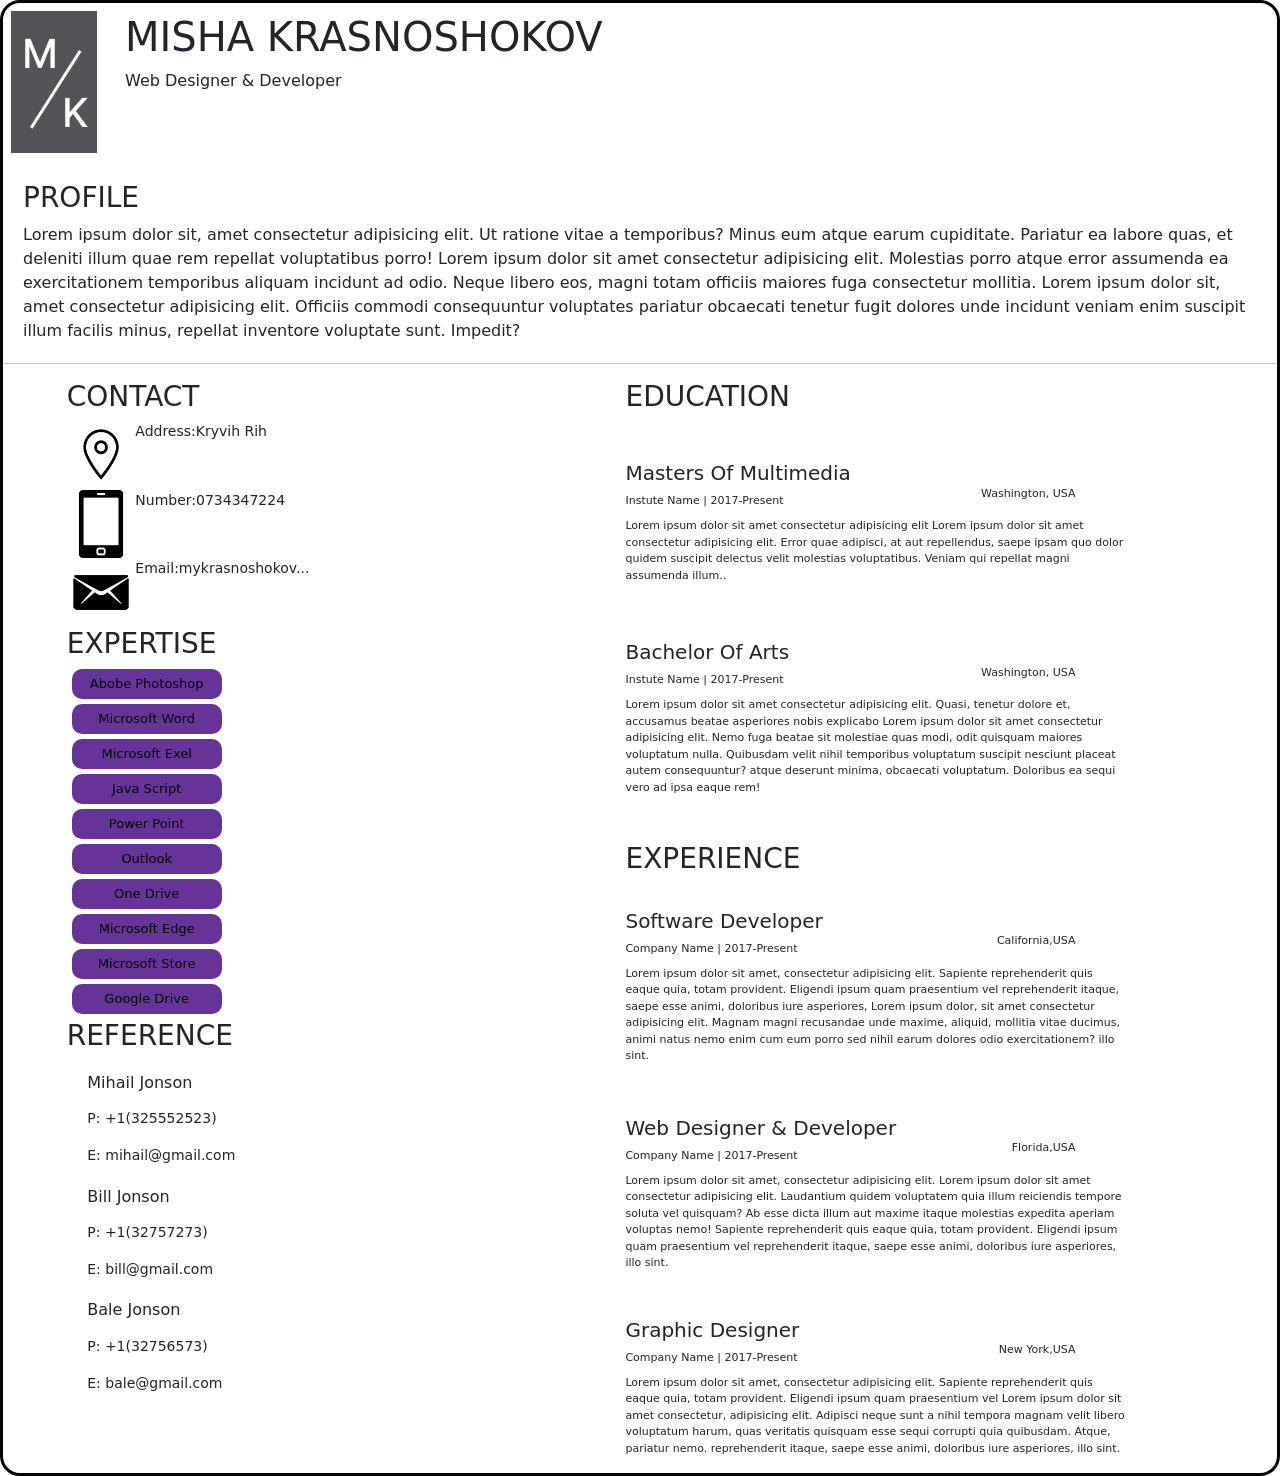
==== Task1/index.html @ 5fef7115 "two commit" ====
<!DOCTYPE html>
<html lang="en">
<head>
    <meta charset="UTF-8">
    <meta http-equiv="X-UA-Compatible" content="IE=edge">
    <meta name="viewport" content="width=device-width, initial-scale=1.0">
    <title>Document</title>
    <link rel="stylesheet" href="path/to/font-awesome/css/font-awesome.min.css">
    <link href="https://cdn.jsdelivr.net/npm/bootstrap@5.1.3/dist/css/bootstrap.min.css" rel="stylesheet" integrity="sha384-1BmE4kWBq78iYhFldvKuhfTAU6auU8tT94WrHftjDbrCEXSU1oBoqyl2QvZ6jIW3" crossorigin="anonymous">
    <link rel="stylesheet" href="style.css">
    
    <link rel="preconnect" href="https://fonts.googleapis.com">
<link rel="preconnect" href="https://fonts.gstatic.com" crossorigin>
<link href="https://fonts.googleapis.com/css2?family=Bangers&family=Montserrat:wght@300;800&family=Shizuru&display=swap" rel="stylesheet">
    <link rel="preconnect" href="https://fonts.googleapis.com">
<link rel="preconnect" href="https://fonts.gstatic.com" crossorigin>
<link href="https://fonts.googleapis.com/css2?family=Montserrat:wght@300;800&family=Shizuru&display=swap" rel="stylesheet">
<link rel="stylesheet" href="path/to/font-awesome/css/font-awesome.min.css">

</head>

<body>
    <header>
        <div class="header-inner">
            <div class="img">
                <img src="./mkmain.png" alt=""> 
            </div>
            <div class="header-name">
                <h1>MISHA
                    KRASNOSHOKOV
                </h1>
                <p>Web Designer & Developer</p>
            </div>
            

        </div>
        <div class="header-profile">
            <h3>PROFILE</h3>
            <p>Lorem ipsum dolor sit, amet consectetur adipisicing elit. Ut ratione vitae a temporibus? Minus eum atque earum cupiditate. Pariatur ea labore quas, et deleniti illum quae rem repellat voluptatibus porro! Lorem ipsum dolor sit amet consectetur adipisicing elit. Molestias porro atque error assumenda ea exercitationem temporibus aliquam incidunt ad odio. Neque libero eos, magni totam officiis maiores fuga consectetur mollitia.
                Lorem ipsum dolor sit, amet consectetur adipisicing elit. Officiis commodi consequuntur voluptates pariatur obcaecati tenetur fugit dolores unde incidunt veniam enim suscipit illum facilis minus, repellat inventore voluptate sunt. Impedit?
            </p>
        </div>
    </header>
    <hr>
    <main>
        <div class="con-ed">
            <div class="exp-exp">
                
                
            
                <div class="contact">
                    <h3>CONTACT</h3>
                    <div class="address">
                        <img src="./download-icon-location-131965017472890605_256.png" width="40" class="image" height="25" alt="">
                        <p>Address:Kryvih Rih</p>
                        
                    </div>
                    <div class="phone">
                        <img src="./77181.png" width="40" height="25" class="image1" alt="">
                        <p>Number:0734347224</p>
                        
                    </div>
                    <div class="email">
                        <img src="./icon-email-512.webp" width="40" class="image2" height="25" alt="">
                        <p>Email:mykrasnoshokov...</p>
                    </div>
                </div>
                <div class="expertise">
                    <h3>EXPERTISE</h3>
                    <!-- Тут можете проверить ссылки -->
                    <button class="btn1"><a href="https://www.adobe.com/ua/products/photoshop.html">Abobe Photoshop</a></button>
                    <button class="btn1"><a href="https://www.microsoft.com/ru-ru/microsoft-365/word">Microsoft Word</a></button>
                    <button class="btn1"><a href="https://www.microsoft.com/uk-ua/microsoft-365/excel">Microsoft Exel</a></button>
                    <button class="btn1"><a href="https://learn.javascript.ru/">Java Script</a></button>
                    <button class="btn1"><a href="https://www.microsoft.com/ru-ru/microsoft-365/powerpoint">Power Point</a></button>
                    <button class="btn1"><a href="https://www.microsoft.com/uk-ua/microsoft-365/outlook/email-and-calendar-software-microsoft-outlook">Outlook</a></button>
                    <button class="btn1"><a href="https://www.microsoft.com/ru-ru/microsoft-365/onedrive/online-cloud-storage">One Drive</a></button>
                    <button class="btn1"><a href="https://www.microsoft.com/uk-ua/edge">Microsoft Edge</a></button>
                    <button class="btn1"><a href="https://www.microsoft.com/ru-tj/store/b/home">Microsoft Store</a></button>
                    <button class="btn1"><a href="https://www.google.com/intl/ru_uA/drive/">Google Drive</a></button>
                </div>
                
                <div class="reference">
                    <h3>REFERENCE</h3>
                    <div class="bil">
                        <h6>Mihail Jonson</h6>
                        <p></p>
                        <div class="ic">
                            <p>P: +1(325552523)</p>
                            <p>E: mihail@gmail.com</p>
                        </div>
                    </div>
                    <div class="bil">
                        <h6>Bill Jonson</h6>
                        <p></p>
                        <div class="icc">
                            <p>P: +1(32757273)</p>
                            <p>E: bill@gmail.com</p>
                        </div>
                    </div>
                    <div class="bil">
                        <h6>Bale Jonson</h6>
                        <p></p>
                        <div class="icc">
                            <p>P: +1(32756573)</p>
                            <p>E: bale@gmail.com</p>
                        </div>
                    </div>
                    
                </div>
                
            </div>
            <hr>
            <div class="edu-exp">
                <div class="education">
                
                <h3>EDUCATION</h3>
                <div class="education-masters">
                    <div class="par">
                        <h5>Masters Of Multimedia</h5>
                        <p>Instute Name | 2017-Present</p>
                    </div>
                    
                    <p class="p1">Washington, USA</p>
                    <p>Lorem ipsum dolor sit amet consectetur adipisicing elit Lorem ipsum dolor sit amet consectetur adipisicing elit. Error quae adipisci, at aut repellendus, saepe ipsam quo dolor quidem suscipit delectus velit molestias voluptatibus. Veniam qui repellat magni assumenda illum..</p>
                </div>
                <div class="education-bachelor">
                    <div class="par">
                    <h5>Bachelor Of Arts</h5>
                    <p>Instute Name | 2017-Present</p>
                    </div>
                    <p class="p1">Washington, USA</p>
                    <p>Lorem ipsum dolor sit amet consectetur adipisicing elit. Quasi, tenetur dolore  et, accusamus beatae asperiores nobis explicabo Lorem ipsum dolor sit amet consectetur adipisicing elit. Nemo fuga beatae sit molestiae quas modi, odit quisquam maiores voluptatum nulla. Quibusdam velit nihil temporibus voluptatum suscipit nesciunt placeat autem consequuntur? atque deserunt minima, obcaecati voluptatum. Doloribus ea sequi vero ad ipsa eaque rem!</p>
                </div>
                
            </div>
            <div class="experience">
                <h3>EXPERIENCE</h3>
                <div class="soft">
                    <div class="par">
                    <h5>Software Developer</h5>
                    <p>Company Name | 2017-Present</p>
                    </div>
                    <p class="p1">California,USA</p>
                    <p>Lorem ipsum dolor sit amet, consectetur adipisicing elit. Sapiente reprehenderit  quis eaque quia, totam provident. Eligendi ipsum quam praesentium vel reprehenderit itaque, saepe esse animi, doloribus iure asperiores, Lorem ipsum dolor, sit amet consectetur adipisicing elit. Magnam magni recusandae unde maxime, aliquid, mollitia vitae ducimus, animi natus nemo enim cum eum porro sed nihil earum dolores odio exercitationem? illo sint.</p>
                </div>
                <div class="Web">
                    <div class="par">
                    <h5>Web Designer & Developer</h5>
                    <p>Company Name | 2017-Present</p>
                    </div>
                    <p class="p1">Florida,USA</p>
                    <p>Lorem ipsum dolor sit amet, consectetur adipisicing elit. Lorem ipsum dolor sit amet consectetur adipisicing elit. Laudantium quidem voluptatem quia illum reiciendis tempore soluta vel quisquam? Ab esse dicta illum aut maxime itaque molestias expedita aperiam voluptas nemo! Sapiente reprehenderit quis eaque quia, totam provident. Eligendi ipsum quam praesentium vel reprehenderit itaque, saepe esse animi, doloribus iure asperiores, illo sint.</p>
                </div>
                <div class="graph">
                    <div class="par">
                    <h5>Graphic Designer</h5>
                    <p>Company Name | 2017-Present</p>
                    </div>
                    <p class="p1">New York,USA</p>
                    <p>Lorem ipsum dolor sit amet, consectetur adipisicing elit. Sapiente reprehenderit quis eaque quia, totam provident. Eligendi ipsum quam praesentium vel Lorem ipsum dolor sit amet consectetur, adipisicing elit. Adipisci neque sunt a nihil tempora magnam velit libero voluptatum harum, quas veritatis quisquam esse sequi corrupti quia quibusdam. Atque, pariatur nemo. reprehenderit itaque, saepe esse animi, doloribus iure asperiores, illo sint.</p>
                </div>
            </div>
            </div>
            
            
        </div>
        

        
        
    </main>

</body>
</html>
---- Task1/style.css ----
.header-inner{
    display: flex;
    
}
.img{
    margin: 8px;
    border-radius: 10px;
}
.header-name{
    margin-left: 20px;
    flex-direction: column;
    display: flex;
    margin-top: 10px;
}
.header-profile{
    margin: 20px;
}
.header-name>h1{
    display: flex;
}
.header-name>p{
    margin: 0%;
    
}

  @media screen and (min-width: 375px)and (max-width:667px) {
    .header-inner{
        font-size: xx-small;

    }
    .img{
        
        font-size: 4em;
    }
    .header-name {
        font-size: xx-small;
        min-width:95%;
        height:55%;
        margin: 0%;
    }
    h1{
        
        margin: 15px;
    }
    .header-profile{
        font-size: xx-small;
        margin: 0;
        padding: 0;

    }
    .exp-exp{
        margin: 10%;
        width: auto;
    }
    .con-ed{
        display: block;
        flex-direction: column;
    }
    .experience{
        font-size: xx-small;
        margin: 0%;
        min-width: 100em;
    }
    .education{
        font-size: xx-small;
        margin: 0%;
        padding: 0%;
    }
    .p1{
        width: 0;
        display: block;
        align-items: center;
        justify-content: center;
        margin: 3% 0 3% 0;
        font-size: xx-small;
        right: 150%;
        position: relative;
        

    }
    .education-masters{
        font-size: xx-small;
        margin: 0 ;
        position: relative;
        width: auto;
        /* bottom: 20px; */
        
        
    }
    
    .education-masters p{
        font-size: small;
        margin: 5px 0;
        padding: 5px 0;
        width: 67%;
    }
    .education-bachelor{
        width: auto;
        margin: 0 ;
        position: relative;
        /* bottom: 50px; */

    }
    .education-bachelor p{
        font-size: small;
        margin: 5px 0;
        padding: 5px 0;
        width: 67%;
    }
    h1{
        font-size: medium;
        margin: 0;
    }
    h3{
        font-size: medium;
        margin: 0;
        
    }
    h5{
        font-size: small;
        margin: 0;
        
    }
    h6{
        margin: 0;
        font-size: x-small;
    }
    .experience{
        margin: 0;
        padding: 0;
    }
    /* .experience>h3{
        /* position: relative;
        top: 30px; */
        
    /* } */
    .soft{
       /* width: 500px;
        position: relative;
        top: 15px; */
        margin: 0;
        font-size: small;
        width: auto;
    }
    .soft p{
        font-size: small;
        margin: 5px 0;
        padding: 5px 0;
        width: 67%;
    }
    .Web{
        /* width: 500px;
        position: relative;
        top: 10px; */
        margin: 0;
        font-size: small;
        width: auto;
    }
    .Web p{
        font-size: small;
        margin: 5px 0;
        padding: 5px 0;
        width: 67%;
    }
    .graph{
        position: relative;
        margin: 0;
        font-size: small;
        width: auto;
    }
    .graph p{
        font-size: small;
        margin: 5px 0;
        padding: 5px 0;
        width: 67%;
    }
    .edu-exp{
        margin: 10%;
        width: auto;
    }
}

body{
    height: auto;
    display: block;
    justify-content: center;
    align-items: center;
    border-radius: 20px;
    border: 3px solid black;
    
}
.reference{
    margin: 0;
    padding: 0;
    display: block;
    justify-content: center;
    align-items: center;
}
.address{
    display: flex;
}
.phone{
    display: flex;
}
.email{
    display: flex;
}
.exp-exp{
    display: block;
    justify-content: center;
    align-items: center;
    flex-direction: column;
    /* margin-right: 150px;
    margin-left: 50px; */
    font-size: 14px;
    position: relative;
    left: 5%;
    
}

.edu-exp{
    display: block;
    justify-content: center;
    align-items: center;
    flex-direction: column;
    
    position: relative;
    right: 5%;
    font-size: 14px;
}
.expertise{
    flex-direction: column;
    display: block;
    justify-content: center;
    align-items: center;
    
}
.bil{
    margin: 3%;
}
.image{
    width: 10%;
    height: 10%;
}
.image1{
    width: 10%;
    height: 10%;
}
.image2{
    width: 10%;
    height: 10%;   
}
.education{
    display: block;
    justify-content: flex-end;
    align-items: flex-end;
    flex-direction: column;
    width: 500px;
    font-size: 11px;
}
.education-masters{
    width: 500px;
    margin: 20px;
    margin: 0 auto;
    position: relative;
    /* bottom: 20px; */
    
}
.education-bachelor{
    width: 500px;
    margin: 20px;
    margin: 0 auto;
    position: relative;
    /* bottom: 50px; */
}
.con-ed{
    display: flex;
    /* margin-left: 80px; */
    font-size: 10px;
    margin: 0;
    padding: 0;
    font-size: smaller;
}
.par{
    position: relative;
    top: 40px;
}
.experience{
    position: relative;
    /* top: 350px;
    right: 500px; */
    font-size: 11px;
    
}
.p1{
    display: flex;
    justify-content: flex-end;
    align-items: flex-end;
    width: 450px;
}
.experience>h3{
    position: relative;
    top: 30px;
    
}
.soft{
    width: 500px;
    position: relative;
    top: 15px;
}
.Web{
    width: 500px;
    position: relative;
    top: 10px;
}
.graph{
    width: 500px;
    position: relative;
    
}
.btn1{
    display: flex;
    justify-content: center;
    align-items: center;
    width: 150px;
    height: 30px;
    border: none;
    color: rgb(178, 181, 165);
    background-color: rebeccapurple;
    margin: 5px;
    border-radius: 10px;
    transition: ease-out 0.8s ;
    outline: none;
    font-size: small;
    

}
a{
    text-decoration: none;
    color: #000;
}
.btn1:hover{
    color: rgba(17, 115, 228, 0.845);
    background-color: rgb(220, 8, 188);

}
.btn1:active{
    bottom: 3px solid rgb(212, 34, 212);
    background-color: rgb(35, 229, 220)
}
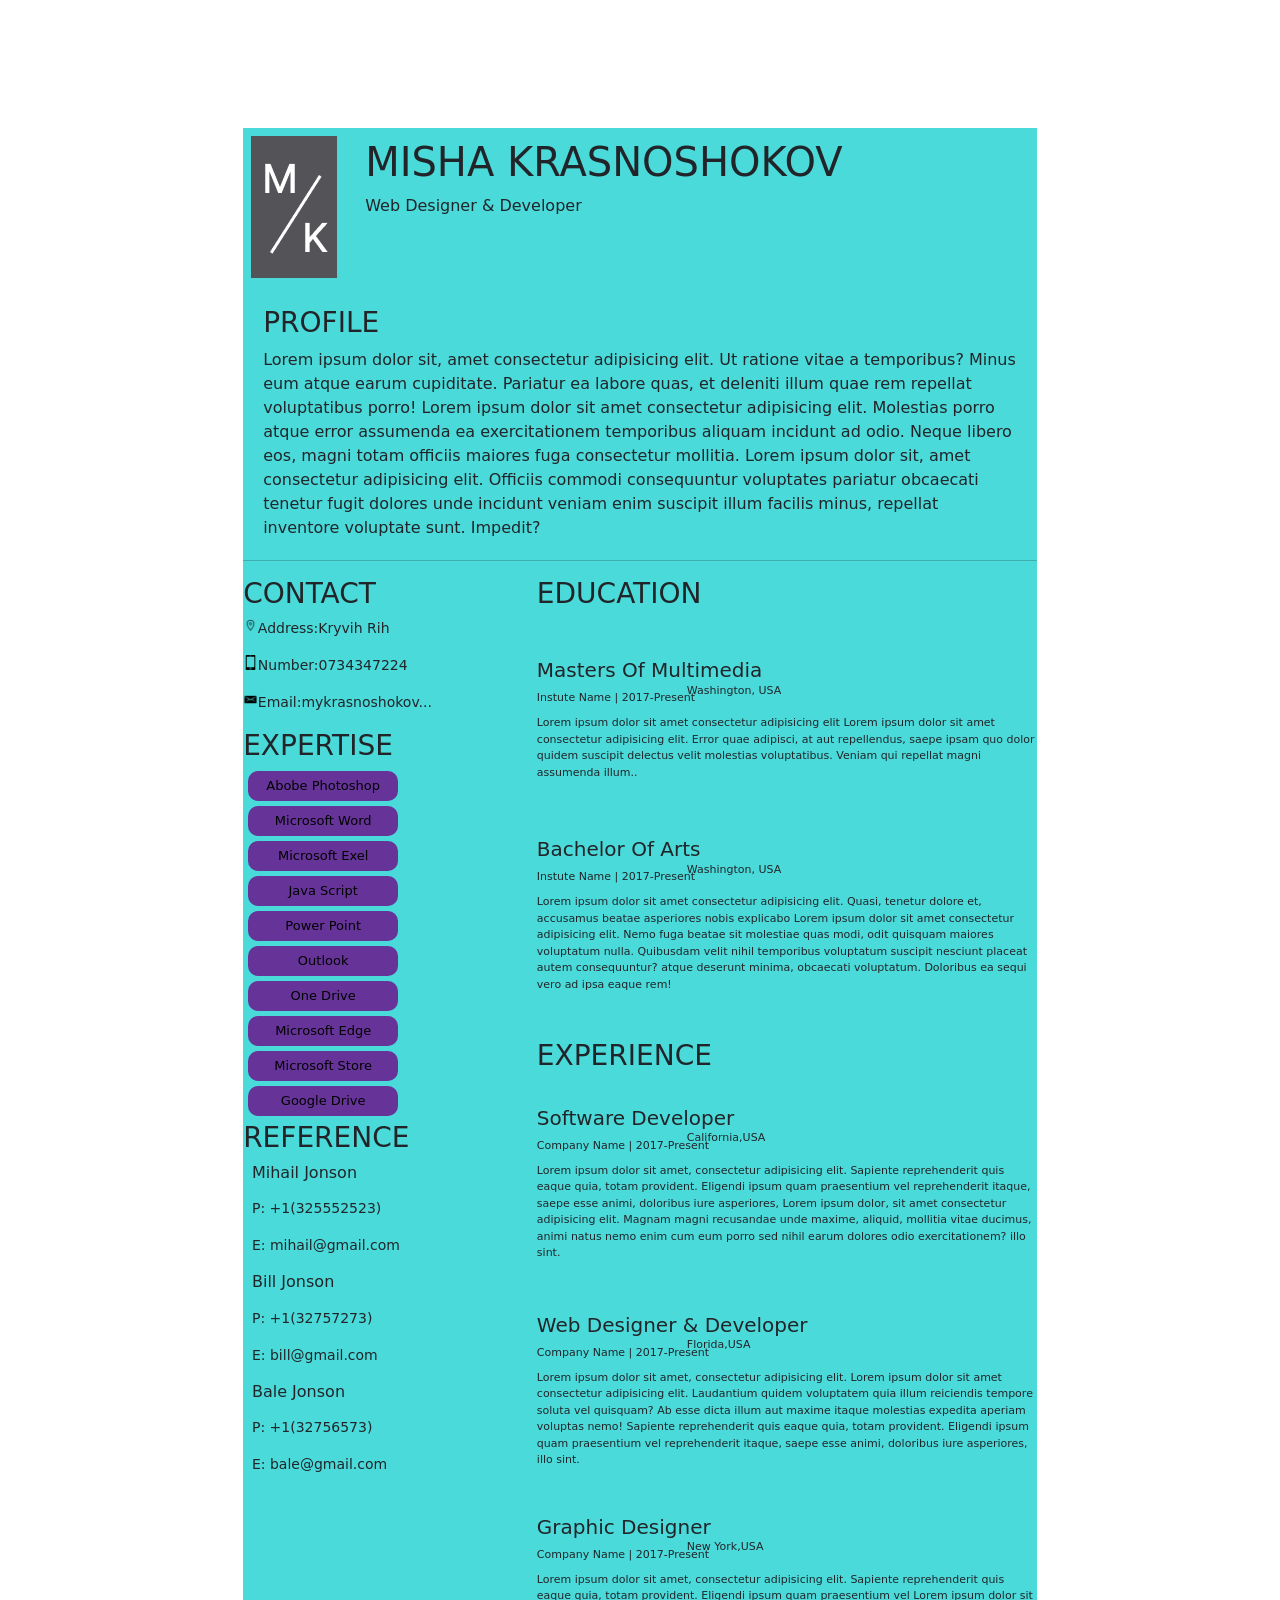
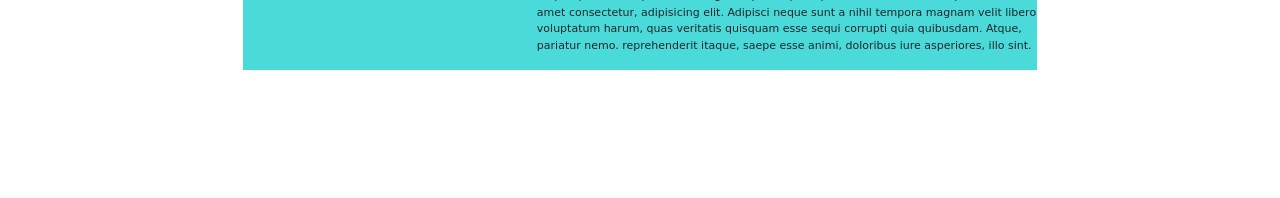
==== commit 5a2e4faa: "tey" ====
--- a/Task1/index.html
+++ b/Task1/index.html
@@ -1,175 +1,223 @@
 <!DOCTYPE html>
 <html lang="en">
+
 <head>
     <meta charset="UTF-8">
     <meta http-equiv="X-UA-Compatible" content="IE=edge">
     <meta name="viewport" content="width=device-width, initial-scale=1.0">
     <title>Document</title>
     <link rel="stylesheet" href="path/to/font-awesome/css/font-awesome.min.css">
-    <link href="https://cdn.jsdelivr.net/npm/bootstrap@5.1.3/dist/css/bootstrap.min.css" rel="stylesheet" integrity="sha384-1BmE4kWBq78iYhFldvKuhfTAU6auU8tT94WrHftjDbrCEXSU1oBoqyl2QvZ6jIW3" crossorigin="anonymous">
+    <link href="https://cdn.jsdelivr.net/npm/bootstrap@5.1.3/dist/css/bootstrap.min.css" rel="stylesheet"
+        integrity="sha384-1BmE4kWBq78iYhFldvKuhfTAU6auU8tT94WrHftjDbrCEXSU1oBoqyl2QvZ6jIW3" crossorigin="anonymous">
     <link rel="stylesheet" href="style.css">
-    
+
     <link rel="preconnect" href="https://fonts.googleapis.com">
-<link rel="preconnect" href="https://fonts.gstatic.com" crossorigin>
-<link href="https://fonts.googleapis.com/css2?family=Bangers&family=Montserrat:wght@300;800&family=Shizuru&display=swap" rel="stylesheet">
+    <link rel="preconnect" href="https://fonts.gstatic.com" crossorigin>
+    <link
+        href="https://fonts.googleapis.com/css2?family=Bangers&family=Montserrat:wght@300;800&family=Shizuru&display=swap"
+        rel="stylesheet">
     <link rel="preconnect" href="https://fonts.googleapis.com">
-<link rel="preconnect" href="https://fonts.gstatic.com" crossorigin>
-<link href="https://fonts.googleapis.com/css2?family=Montserrat:wght@300;800&family=Shizuru&display=swap" rel="stylesheet">
-<link rel="stylesheet" href="path/to/font-awesome/css/font-awesome.min.css">
+    <link rel="preconnect" href="https://fonts.gstatic.com" crossorigin>
+    <link href="https://fonts.googleapis.com/css2?family=Montserrat:wght@300;800&family=Shizuru&display=swap"
+        rel="stylesheet">
+    <link rel="stylesheet" href="path/to/font-awesome/css/font-awesome.min.css">
 
 </head>
 
 <body>
-    <header>
-        <div class="header-inner">
-            <div class="img">
-                <img src="./mkmain.png" alt=""> 
+    <div class="cvres">
+
+
+        <header>
+            <div class="header-inner">
+                <div class="img">
+                    <img src="./mkmain.png" alt="">
+                </div>
+                <div class="header-name">
+                    <h1>MISHA
+                        KRASNOSHOKOV
+                    </h1>
+                    <p>Web Designer & Developer</p>
+                </div>
+
+
             </div>
-            <div class="header-name">
-                <h1>MISHA
-                    KRASNOSHOKOV
-                </h1>
-                <p>Web Designer & Developer</p>
+            <div class="header-profile">
+                <h3>PROFILE</h3>
+                <p>Lorem ipsum dolor sit, amet consectetur adipisicing elit. Ut ratione vitae a temporibus? Minus eum
+                    atque earum cupiditate. Pariatur ea labore quas, et deleniti illum quae rem repellat voluptatibus
+                    porro! Lorem ipsum dolor sit amet consectetur adipisicing elit. Molestias porro atque error
+                    assumenda ea exercitationem temporibus aliquam incidunt ad odio. Neque libero eos, magni totam
+                    officiis maiores fuga consectetur mollitia.
+                    Lorem ipsum dolor sit, amet consectetur adipisicing elit. Officiis commodi consequuntur voluptates
+                    pariatur obcaecati tenetur fugit dolores unde incidunt veniam enim suscipit illum facilis minus,
+                    repellat inventore voluptate sunt. Impedit?
+                </p>
             </div>
-            
-
-        </div>
-        <div class="header-profile">
-            <h3>PROFILE</h3>
-            <p>Lorem ipsum dolor sit, amet consectetur adipisicing elit. Ut ratione vitae a temporibus? Minus eum atque earum cupiditate. Pariatur ea labore quas, et deleniti illum quae rem repellat voluptatibus porro! Lorem ipsum dolor sit amet consectetur adipisicing elit. Molestias porro atque error assumenda ea exercitationem temporibus aliquam incidunt ad odio. Neque libero eos, magni totam officiis maiores fuga consectetur mollitia.
-                Lorem ipsum dolor sit, amet consectetur adipisicing elit. Officiis commodi consequuntur voluptates pariatur obcaecati tenetur fugit dolores unde incidunt veniam enim suscipit illum facilis minus, repellat inventore voluptate sunt. Impedit?
-            </p>
-        </div>
-    </header>
-    <hr>
-    <main>
-        <div class="con-ed">
-            <div class="exp-exp">
-                
-                
-            
-                <div class="contact">
-                    <h3>CONTACT</h3>
-                    <div class="address">
-                        <img src="./download-icon-location-131965017472890605_256.png" width="40" class="image" height="25" alt="">
-                        <p>Address:Kryvih Rih</p>
-                        
-                    </div>
-                    <div class="phone">
-                        <img src="./77181.png" width="40" height="25" class="image1" alt="">
-                        <p>Number:0734347224</p>
-                        
-                    </div>
-                    <div class="email">
-                        <img src="./icon-email-512.webp" width="40" class="image2" height="25" alt="">
-                        <p>Email:mykrasnoshokov...</p>
-                    </div>
-                </div>
-                <div class="expertise">
-                    <h3>EXPERTISE</h3>
-                    <!-- Тут можете проверить ссылки -->
-                    <button class="btn1"><a href="https://www.adobe.com/ua/products/photoshop.html">Abobe Photoshop</a></button>
-                    <button class="btn1"><a href="https://www.microsoft.com/ru-ru/microsoft-365/word">Microsoft Word</a></button>
-                    <button class="btn1"><a href="https://www.microsoft.com/uk-ua/microsoft-365/excel">Microsoft Exel</a></button>
-                    <button class="btn1"><a href="https://learn.javascript.ru/">Java Script</a></button>
-                    <button class="btn1"><a href="https://www.microsoft.com/ru-ru/microsoft-365/powerpoint">Power Point</a></button>
-                    <button class="btn1"><a href="https://www.microsoft.com/uk-ua/microsoft-365/outlook/email-and-calendar-software-microsoft-outlook">Outlook</a></button>
-                    <button class="btn1"><a href="https://www.microsoft.com/ru-ru/microsoft-365/onedrive/online-cloud-storage">One Drive</a></button>
-                    <button class="btn1"><a href="https://www.microsoft.com/uk-ua/edge">Microsoft Edge</a></button>
-                    <button class="btn1"><a href="https://www.microsoft.com/ru-tj/store/b/home">Microsoft Store</a></button>
-                    <button class="btn1"><a href="https://www.google.com/intl/ru_uA/drive/">Google Drive</a></button>
-                </div>
-                
-                <div class="reference">
-                    <h3>REFERENCE</h3>
-                    <div class="bil">
-                        <h6>Mihail Jonson</h6>
-                        <p></p>
-                        <div class="ic">
-                            <p>P: +1(325552523)</p>
-                            <p>E: mihail@gmail.com</p>
-                        </div>
-                    </div>
-                    <div class="bil">
-                        <h6>Bill Jonson</h6>
-                        <p></p>
-                        <div class="icc">
-                            <p>P: +1(32757273)</p>
-                            <p>E: bill@gmail.com</p>
-                        </div>
-                    </div>
-                    <div class="bil">
-                        <h6>Bale Jonson</h6>
-                        <p></p>
-                        <div class="icc">
-                            <p>P: +1(32756573)</p>
-                            <p>E: bale@gmail.com</p>
-                        </div>
-                    </div>
-                    
-                </div>
-                
+        </header>
+        <hr>
+        <main>
+            <div class="con-ed">
+                <div class="exp-exp">
+
+
+
+                    <div class="contact">
+                        <h3>CONTACT</h3>
+                        <div class="address">
+                            <img src="./download-icon-location-131965017472890605_256.png" width="40" class="image"
+                                height="25" alt="">
+                            <p>Address:Kryvih Rih</p>
+
+                        </div>
+                        <div class="phone">
+                            <img src="./77181.png" width="40" height="25" class="image1" alt="">
+                            <p>Number:0734347224</p>
+
+                        </div>
+                        <div class="email">
+                            <img src="./icon-email-512.webp" width="40" class="image2" height="25" alt="">
+                            <p>Email:mykrasnoshokov...</p>
+                        </div>
+                    </div>
+                    <div class="expertise">
+                        <h3>EXPERTISE</h3>
+                        <!-- Тут можете проверить ссылки -->
+                        <button class="btn1"><a href="https://www.adobe.com/ua/products/photoshop.html">Abobe
+                                Photoshop</a></button>
+                        <button class="btn1"><a href="https://www.microsoft.com/ru-ru/microsoft-365/word">Microsoft
+                                Word</a></button>
+                        <button class="btn1"><a href="https://www.microsoft.com/uk-ua/microsoft-365/excel">Microsoft
+                                Exel</a></button>
+                        <button class="btn1"><a href="https://learn.javascript.ru/">Java Script</a></button>
+                        <button class="btn1"><a href="https://www.microsoft.com/ru-ru/microsoft-365/powerpoint">Power
+                                Point</a></button>
+                        <button class="btn1"><a
+                                href="https://www.microsoft.com/uk-ua/microsoft-365/outlook/email-and-calendar-software-microsoft-outlook">Outlook</a></button>
+                        <button class="btn1"><a
+                                href="https://www.microsoft.com/ru-ru/microsoft-365/onedrive/online-cloud-storage">One
+                                Drive</a></button>
+                        <button class="btn1"><a href="https://www.microsoft.com/uk-ua/edge">Microsoft Edge</a></button>
+                        <button class="btn1"><a href="https://www.microsoft.com/ru-tj/store/b/home">Microsoft
+                                Store</a></button>
+                        <button class="btn1"><a href="https://www.google.com/intl/ru_uA/drive/">Google
+                                Drive</a></button>
+                    </div>
+
+                    <div class="reference">
+                        <h3>REFERENCE</h3>
+                        <div class="bil">
+                            <h6>Mihail Jonson</h6>
+                            <p></p>
+                            <div class="ic">
+                                <p>P: +1(325552523)</p>
+                                <p>E: mihail@gmail.com</p>
+                            </div>
+                        </div>
+                        <div class="bil">
+                            <h6>Bill Jonson</h6>
+                            <p></p>
+                            <div class="icc">
+                                <p>P: +1(32757273)</p>
+                                <p>E: bill@gmail.com</p>
+                            </div>
+                        </div>
+                        <div class="bil">
+                            <h6>Bale Jonson</h6>
+                            <p></p>
+                            <div class="icc">
+                                <p>P: +1(32756573)</p>
+                                <p>E: bale@gmail.com</p>
+                            </div>
+                        </div>
+
+                    </div>
+
+                </div>
+                <hr>
+                <div class="edu-exp">
+                    <div class="education">
+
+                        <h3>EDUCATION</h3>
+                        <div class="education-masters">
+                            <div class="par">
+                                <h5>Masters Of Multimedia</h5>
+                                <p>Instute Name | 2017-Present</p>
+                            </div>
+
+                            <p class="p1">Washington, USA</p>
+                            <p>Lorem ipsum dolor sit amet consectetur adipisicing elit Lorem ipsum dolor sit amet
+                                consectetur adipisicing elit. Error quae adipisci, at aut repellendus, saepe ipsam quo
+                                dolor quidem suscipit delectus velit molestias voluptatibus. Veniam qui repellat magni
+                                assumenda illum..</p>
+                        </div>
+                        <div class="education-bachelor">
+                            <div class="par">
+                                <h5>Bachelor Of Arts</h5>
+                                <p>Instute Name | 2017-Present</p>
+                            </div>
+                            <p class="p1">Washington, USA</p>
+                            <p>Lorem ipsum dolor sit amet consectetur adipisicing elit. Quasi, tenetur dolore et,
+                                accusamus beatae asperiores nobis explicabo Lorem ipsum dolor sit amet consectetur
+                                adipisicing elit. Nemo fuga beatae sit molestiae quas modi, odit quisquam maiores
+                                voluptatum nulla. Quibusdam velit nihil temporibus voluptatum suscipit nesciunt placeat
+                                autem consequuntur? atque deserunt minima, obcaecati voluptatum. Doloribus ea sequi vero
+                                ad ipsa eaque rem!</p>
+                        </div>
+
+                    </div>
+                    <div class="experience">
+                        <h3>EXPERIENCE</h3>
+                        <div class="soft">
+                            <div class="par">
+                                <h5>Software Developer</h5>
+                                <p>Company Name | 2017-Present</p>
+                            </div>
+                            <p class="p1">California,USA</p>
+                            <p>Lorem ipsum dolor sit amet, consectetur adipisicing elit. Sapiente reprehenderit quis
+                                eaque quia, totam provident. Eligendi ipsum quam praesentium vel reprehenderit itaque,
+                                saepe esse animi, doloribus iure asperiores, Lorem ipsum dolor, sit amet consectetur
+                                adipisicing elit. Magnam magni recusandae unde maxime, aliquid, mollitia vitae ducimus,
+                                animi natus nemo enim cum eum porro sed nihil earum dolores odio exercitationem? illo
+                                sint.</p>
+                        </div>
+                        <div class="Web">
+                            <div class="par">
+                                <h5>Web Designer & Developer</h5>
+                                <p>Company Name | 2017-Present</p>
+                            </div>
+                            <p class="p1">Florida,USA</p>
+                            <p>Lorem ipsum dolor sit amet, consectetur adipisicing elit. Lorem ipsum dolor sit amet
+                                consectetur adipisicing elit. Laudantium quidem voluptatem quia illum reiciendis tempore
+                                soluta vel quisquam? Ab esse dicta illum aut maxime itaque molestias expedita aperiam
+                                voluptas nemo! Sapiente reprehenderit quis eaque quia, totam provident. Eligendi ipsum
+                                quam praesentium vel reprehenderit itaque, saepe esse animi, doloribus iure asperiores,
+                                illo sint.</p>
+                        </div>
+                        <div class="graph">
+                            <div class="par">
+                                <h5>Graphic Designer</h5>
+                                <p>Company Name | 2017-Present</p>
+                            </div>
+                            <p class="p1">New York,USA</p>
+                            <p>Lorem ipsum dolor sit amet, consectetur adipisicing elit. Sapiente reprehenderit quis
+                                eaque quia, totam provident. Eligendi ipsum quam praesentium vel Lorem ipsum dolor sit
+                                amet consectetur, adipisicing elit. Adipisci neque sunt a nihil tempora magnam velit
+                                libero voluptatum harum, quas veritatis quisquam esse sequi corrupti quia quibusdam.
+                                Atque, pariatur nemo. reprehenderit itaque, saepe esse animi, doloribus iure asperiores,
+                                illo sint.</p>
+                        </div>
+                    </div>
+                </div>
+
+
             </div>
-            <hr>
-            <div class="edu-exp">
-                <div class="education">
-                
-                <h3>EDUCATION</h3>
-                <div class="education-masters">
-                    <div class="par">
-                        <h5>Masters Of Multimedia</h5>
-                        <p>Instute Name | 2017-Present</p>
-                    </div>
-                    
-                    <p class="p1">Washington, USA</p>
-                    <p>Lorem ipsum dolor sit amet consectetur adipisicing elit Lorem ipsum dolor sit amet consectetur adipisicing elit. Error quae adipisci, at aut repellendus, saepe ipsam quo dolor quidem suscipit delectus velit molestias voluptatibus. Veniam qui repellat magni assumenda illum..</p>
-                </div>
-                <div class="education-bachelor">
-                    <div class="par">
-                    <h5>Bachelor Of Arts</h5>
-                    <p>Instute Name | 2017-Present</p>
-                    </div>
-                    <p class="p1">Washington, USA</p>
-                    <p>Lorem ipsum dolor sit amet consectetur adipisicing elit. Quasi, tenetur dolore  et, accusamus beatae asperiores nobis explicabo Lorem ipsum dolor sit amet consectetur adipisicing elit. Nemo fuga beatae sit molestiae quas modi, odit quisquam maiores voluptatum nulla. Quibusdam velit nihil temporibus voluptatum suscipit nesciunt placeat autem consequuntur? atque deserunt minima, obcaecati voluptatum. Doloribus ea sequi vero ad ipsa eaque rem!</p>
-                </div>
-                
-            </div>
-            <div class="experience">
-                <h3>EXPERIENCE</h3>
-                <div class="soft">
-                    <div class="par">
-                    <h5>Software Developer</h5>
-                    <p>Company Name | 2017-Present</p>
-                    </div>
-                    <p class="p1">California,USA</p>
-                    <p>Lorem ipsum dolor sit amet, consectetur adipisicing elit. Sapiente reprehenderit  quis eaque quia, totam provident. Eligendi ipsum quam praesentium vel reprehenderit itaque, saepe esse animi, doloribus iure asperiores, Lorem ipsum dolor, sit amet consectetur adipisicing elit. Magnam magni recusandae unde maxime, aliquid, mollitia vitae ducimus, animi natus nemo enim cum eum porro sed nihil earum dolores odio exercitationem? illo sint.</p>
-                </div>
-                <div class="Web">
-                    <div class="par">
-                    <h5>Web Designer & Developer</h5>
-                    <p>Company Name | 2017-Present</p>
-                    </div>
-                    <p class="p1">Florida,USA</p>
-                    <p>Lorem ipsum dolor sit amet, consectetur adipisicing elit. Lorem ipsum dolor sit amet consectetur adipisicing elit. Laudantium quidem voluptatem quia illum reiciendis tempore soluta vel quisquam? Ab esse dicta illum aut maxime itaque molestias expedita aperiam voluptas nemo! Sapiente reprehenderit quis eaque quia, totam provident. Eligendi ipsum quam praesentium vel reprehenderit itaque, saepe esse animi, doloribus iure asperiores, illo sint.</p>
-                </div>
-                <div class="graph">
-                    <div class="par">
-                    <h5>Graphic Designer</h5>
-                    <p>Company Name | 2017-Present</p>
-                    </div>
-                    <p class="p1">New York,USA</p>
-                    <p>Lorem ipsum dolor sit amet, consectetur adipisicing elit. Sapiente reprehenderit quis eaque quia, totam provident. Eligendi ipsum quam praesentium vel Lorem ipsum dolor sit amet consectetur, adipisicing elit. Adipisci neque sunt a nihil tempora magnam velit libero voluptatum harum, quas veritatis quisquam esse sequi corrupti quia quibusdam. Atque, pariatur nemo. reprehenderit itaque, saepe esse animi, doloribus iure asperiores, illo sint.</p>
-                </div>
-            </div>
-            </div>
-            
-            
-        </div>
-        
-
-        
-        
-    </main>
-
+
+
+
+
+        </main>
+    </div>
 </body>
+
 </html>
--- a/Task1/style.css
+++ b/Task1/style.css
@@ -2,6 +2,13 @@
 .header-inner{
     display: flex;
     
+}
+.cvres{
+    width: 210mm;
+    min-height: 297mm;
+
+    margin: 10% auto;
+    background-color: rgb(75, 218, 218);
 }
 .img{
     margin: 8px;
@@ -24,7 +31,7 @@
     
 }
 
-  @media screen and (min-width: 375px)and (max-width:667px) {
+@media screen and (max-width: 375px) {
     .header-inner{
         font-size: xx-small;
 
@@ -50,7 +57,7 @@
 
     }
     .exp-exp{
-        margin: 10%;
+        
         width: auto;
     }
     .con-ed{
@@ -69,7 +76,7 @@
     }
     .p1{
         width: 0;
-        display: block;
+        display: flexbox;
         align-items: center;
         justify-content: center;
         margin: 3% 0 3% 0;
@@ -85,28 +92,35 @@
         position: relative;
         width: auto;
         /* bottom: 20px; */
-        
-        
-    }
-    
+        flex-direction: column;
+        
+    }
     .education-masters p{
         font-size: small;
         margin: 5px 0;
         padding: 5px 0;
-        width: 67%;
-    }
+        width: 85%;
+    }
+    .cvres{
+        width: auto;
+    }
+    /* .education-masters p{
+        font-size: small;
+        margin: 5px 0;
+        padding: 5px 0;
+        width: auto;
+    } */
     .education-bachelor{
         width: auto;
         margin: 0 ;
         position: relative;
-        /* bottom: 50px; */
-
+        flex-direction: column;
     }
     .education-bachelor p{
         font-size: small;
         margin: 5px 0;
         padding: 5px 0;
-        width: 67%;
+        width: 85%;
     }
     h1{
         font-size: medium;
@@ -130,24 +144,19 @@
         margin: 0;
         padding: 0;
     }
-    /* .experience>h3{
-        /* position: relative;
-        top: 30px; */
-        
-    /* } */
+    
     .soft{
-       /* width: 500px;
-        position: relative;
-        top: 15px; */
-        margin: 0;
-        font-size: small;
-        width: auto;
+        margin: 0;
+        font-size: small;
+        width: auto;
+        flex-direction: column;
     }
     .soft p{
         font-size: small;
         margin: 5px 0;
         padding: 5px 0;
-        width: 67%;
+        width: 85%;
+        
     }
     .Web{
         /* width: 500px;
@@ -156,39 +165,69 @@
         margin: 0;
         font-size: small;
         width: auto;
+        flex-direction: column;
     }
     .Web p{
         font-size: small;
         margin: 5px 0;
         padding: 5px 0;
-        width: 67%;
+        width: 85%;
+        
     }
     .graph{
         position: relative;
         margin: 0;
         font-size: small;
         width: auto;
+        flex-direction: column;
     }
     .graph p{
         font-size: small;
         margin: 5px 0;
         padding: 5px 0;
-        width: 67%;
+        width: 85%;
+        
     }
     .edu-exp{
         margin: 10%;
         width: auto;
     }
-}
-
+    
+}
+@media screen and (max-width: 800px){
+    main {
+        width: 100%;
+        height: 100%;
+        border: 2px solid rgb(90, 255, 14);
+    }
+    .con-ed {
+      
+      height: 100%;
+  }
+  body{
+      
+  }
+  .img {
+    flex-direction: column;
+  }
+  .con-ed {
+    width: 100%;
+      }
+      .edu-exp{
+        width: 100%;
+      }
+      .exp-exp {
+        width: 100%;
+      }
+  }
 body{
     height: auto;
     display: block;
-    justify-content: center;
-    align-items: center;
-    border-radius: 20px;
+    
+    /* border-radius: 20px;
     border: 3px solid black;
-    
+    width: 60%;
+    padding: 5%; */
 }
 .reference{
     margin: 0;
@@ -211,11 +250,8 @@
     justify-content: center;
     align-items: center;
     flex-direction: column;
-    /* margin-right: 150px;
-    margin-left: 50px; */
     font-size: 14px;
-    position: relative;
-    left: 5%;
+    
     
 }
 
@@ -224,10 +260,10 @@
     justify-content: center;
     align-items: center;
     flex-direction: column;
-    
-    position: relative;
-    right: 5%;
     font-size: 14px;
+    
+    
+    
 }
 .expertise{
     flex-direction: column;
@@ -240,16 +276,16 @@
     margin: 3%;
 }
 .image{
-    width: 10%;
-    height: 10%;
+    width: 5%;
+    height: 5%;
 }
 .image1{
-    width: 10%;
-    height: 10%;
+    width: 5%;
+    height: 5%;
 }
 .image2{
-    width: 10%;
-    height: 10%;   
+    width: 5%;
+    height: 5%;   
 }
 .education{
     display: block;
@@ -261,26 +297,27 @@
 }
 .education-masters{
     width: 500px;
+    
+    margin: 0 auto;
+    position: relative;
+    /* bottom: 20px; */
+    
+}
+.education-bachelor{
+    width: 500px;
     margin: 20px;
     margin: 0 auto;
     position: relative;
-    /* bottom: 20px; */
-    
-}
-.education-bachelor{
-    width: 500px;
-    margin: 20px;
-    margin: 0 auto;
-    position: relative;
     /* bottom: 50px; */
 }
 .con-ed{
     display: flex;
-    /* margin-left: 80px; */
-    font-size: 10px;
-    margin: 0;
-    padding: 0;
+    justify-content: stretch;
+    align-items: baseline;
+    
     font-size: smaller;
+    flex-direction: row;
+    flex-wrap: nowrap;
 }
 .par{
     position: relative;
@@ -295,9 +332,8 @@
 }
 .p1{
     display: flex;
-    justify-content: flex-end;
-    align-items: flex-end;
-    width: 450px;
+    position: relative;
+    left: 30%;
 }
 .experience>h3{
     position: relative;
